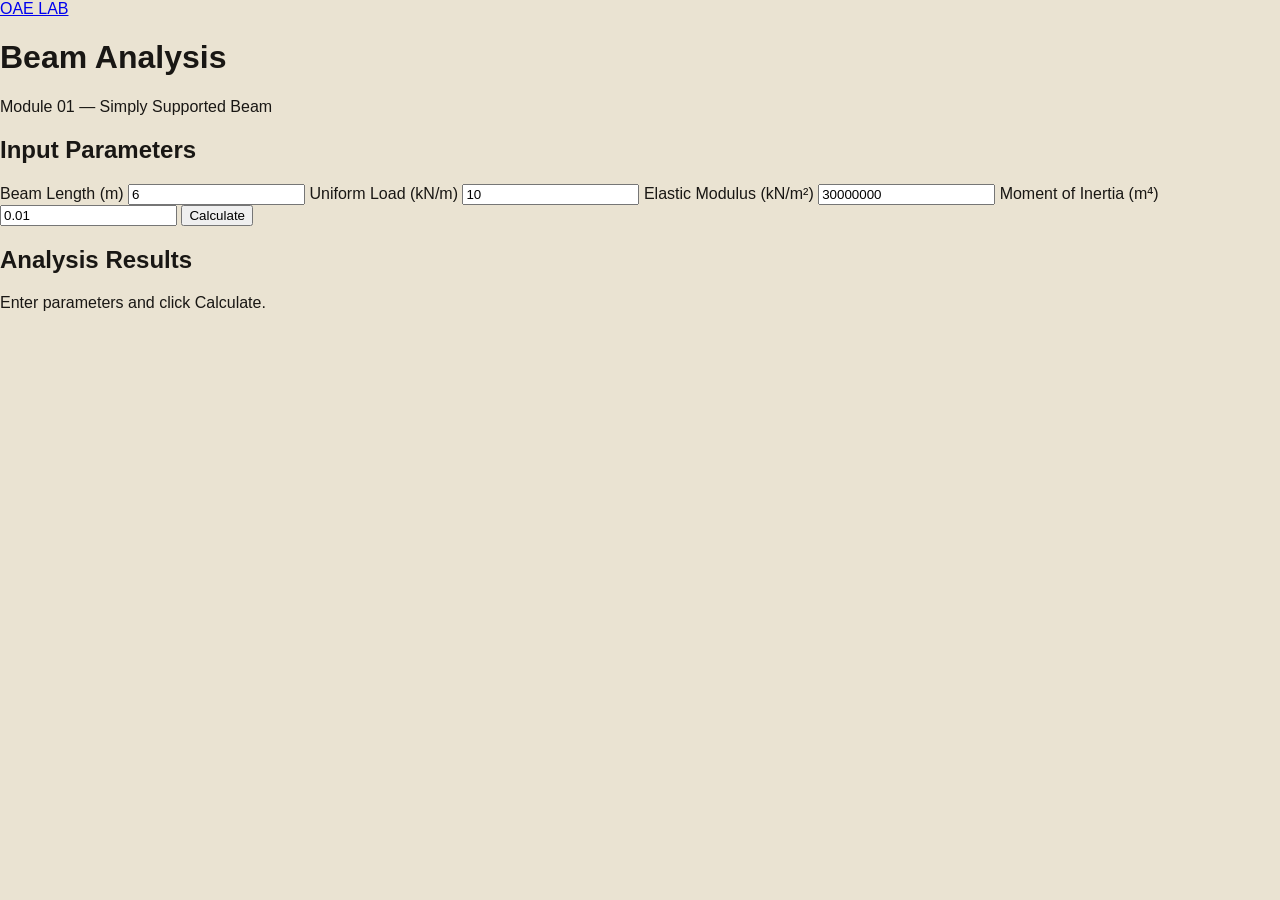
==== beam-analysis.html @ 048b8dc8 "Add Beam Analysis Module 01 interface" ====
<!DOCTYPE html>
<html lang="en">
<head>
    <meta charset="UTF-8">
    <meta name="viewport" content="width=device-width, initial-scale=1.0">
    <title>Beam Analysis | OAE LAB</title>
    <link rel="stylesheet" href="style.css">
</head>
<body>
    <header>
        <a href="index.html">OAE LAB</a>
        <h1>Beam Analysis</h1>
        <p>Module 01 — Simply Supported Beam</p>
    </header>

    <main>
        <section id="beam-inputs">
            <h2>Input Parameters</h2>

            <label for="beam-length">Beam Length (m)</label>
            <input type="number" id="beam-length"
                   value="6" min="0" step="any">

            <label for="beam-load">Uniform Load (kN/m)</label>
            <input type="number" id="beam-load"
                   value="10" step="any">

            <label for="beam-e">Elastic Modulus (kN/m²)</label>
            <input type="number" id="beam-e"
                   value="30000000" min="0" step="any">

            <label for="beam-i">Moment of Inertia (m⁴)</label>
            <input type="number" id="beam-i"
                   value="0.01" min="0" step="any">

            <button type="button" id="calculate-button">
                Calculate
            </button>
        </section>

        <section id="beam-results">
            <h2>Analysis Results</h2>
            <p id="result-status">
                Enter parameters and click Calculate.
            </p>
        </section>
    </main>

    <script src="script.js"></script>
</body>
</html>
---- style.css ----
:root {
    --color-background: #EAE3D2;
    --color-text: #191714;
    --color-primary: #587663;
    --color-accent: #F5C83C;
    --color-coral: #C64B35;
}

body {
    margin: 0;
    background-color: var(--color-background);
    color: var(--color-text);
    font-family: Arial, sans-serif;
}
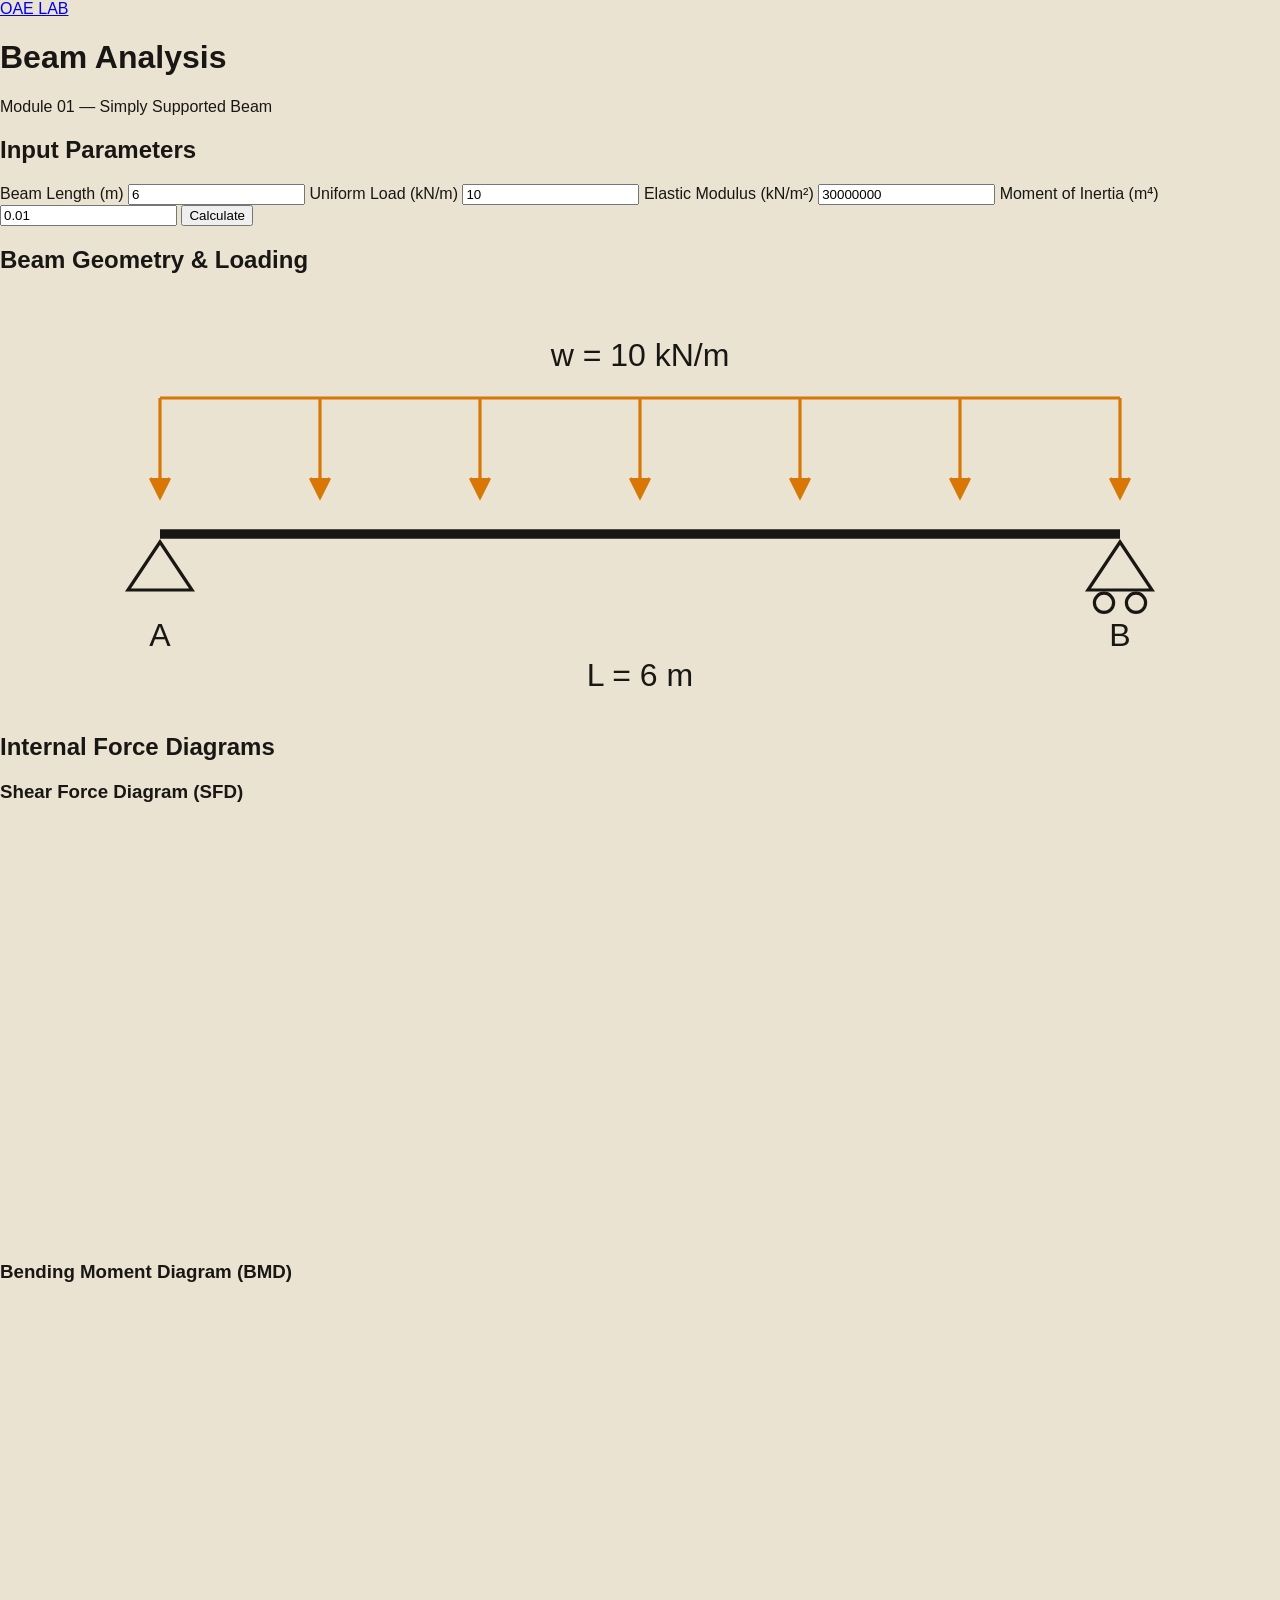
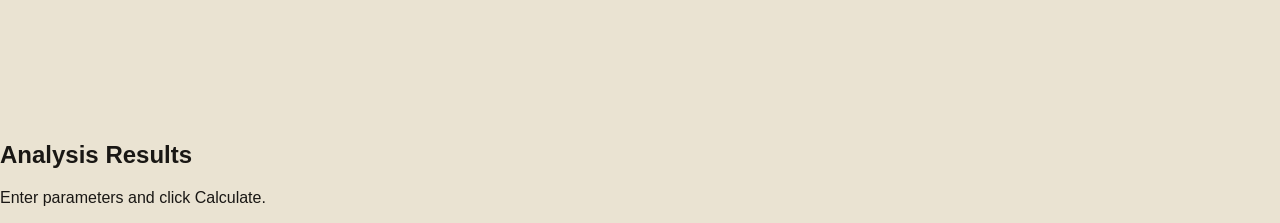
==== commit 78170dad: "Add dynamic beam visualization and SFD BMD diagrams" ====
--- a/beam-analysis.html
+++ b/beam-analysis.html
@@ -38,6 +38,100 @@
                 Calculate
             </button>
         </section>
+        
+        <section id="beam-visualization">
+            <h2>Beam Geometry & Loading</h2>
+
+            <svg
+                id="beam-svg"
+                viewBox="0 0 800 260"
+                width="100%"
+                role="img"
+                aria-label="Simply supported beam with uniformly distributed load">
+
+                <!-- Beam -->
+                <line
+                    x1="100" y1="150"
+                    x2="700" y2="150"
+                    stroke="currentColor"
+                    stroke-width="6"
+                />
+
+                <!-- Left pinned support -->
+                <polygon
+                    points="100,155 80,185 120,185"
+                    fill="none"
+                    stroke="currentColor"
+                    stroke-width="2"
+                />
+
+                <!-- Right roller support -->
+                <polygon
+                    points="700,155 680,185 720,185"
+                    fill="none"
+                    stroke="currentColor"
+                    stroke-width="2"
+                />
+
+                <circle cx="690" cy="193" r="6"
+                        fill="none" stroke="currentColor" stroke-width="2"/>
+                <circle cx="710" cy="193" r="6"
+                        fill="none" stroke="currentColor" stroke-width="2"/>
+
+                <!-- Uniform load -->
+                <line x1="100" y1="65" x2="700" y2="65"
+                    stroke="#d97706" stroke-width="2"/>
+
+                <g stroke="#d97706" stroke-width="2" fill="#d97706">
+                    <path d="M100 65 V125 M94 115 L100 127 L106 115"/>
+                    <path d="M200 65 V125 M194 115 L200 127 L206 115"/>
+                    <path d="M300 65 V125 M294 115 L300 127 L306 115"/>
+                    <path d="M400 65 V125 M394 115 L400 127 L406 115"/>
+                    <path d="M500 65 V125 M494 115 L500 127 L506 115"/>
+                    <path d="M600 65 V125 M594 115 L600 127 L606 115"/>
+                    <path d="M700 65 V125 M694 115 L700 127 L706 115"/>
+                </g>
+
+                <!-- Labels -->
+                <g fill="currentColor" font-size="20" text-anchor="middle">
+                    <text id="svg-load-label" x="400" y="45">w = 10 kN/m</text>
+                    <text x="100" y="220">A</text>
+                    <text x="700" y="220">B</text>
+                    <text id="svg-length-label" x="400" y="245">L = 6 m</text>
+                </g>
+            </svg>
+        </section>
+
+
+        
+        <section id="beam-diagrams">
+            <h2>Internal Force Diagrams</h2>
+
+            <div class="diagram-container">
+                <h3>Shear Force Diagram (SFD)</h3>
+
+                <svg
+                    id="shear-svg"
+                    viewBox="0 0 800 260"
+                    width="100%"
+                    role="img"
+                    aria-label="Shear force diagram">
+                </svg>
+            </div>
+
+            <div class="diagram-container">
+                <h3>Bending Moment Diagram (BMD)</h3>
+
+                <svg
+                    id="moment-svg"
+                    viewBox="0 0 800 260"
+                    width="100%"
+                    role="img"
+                    aria-label="Bending moment diagram">
+                </svg>
+            </div>
+        </section>
+
 
         <section id="beam-results">
             <h2>Analysis Results</h2>
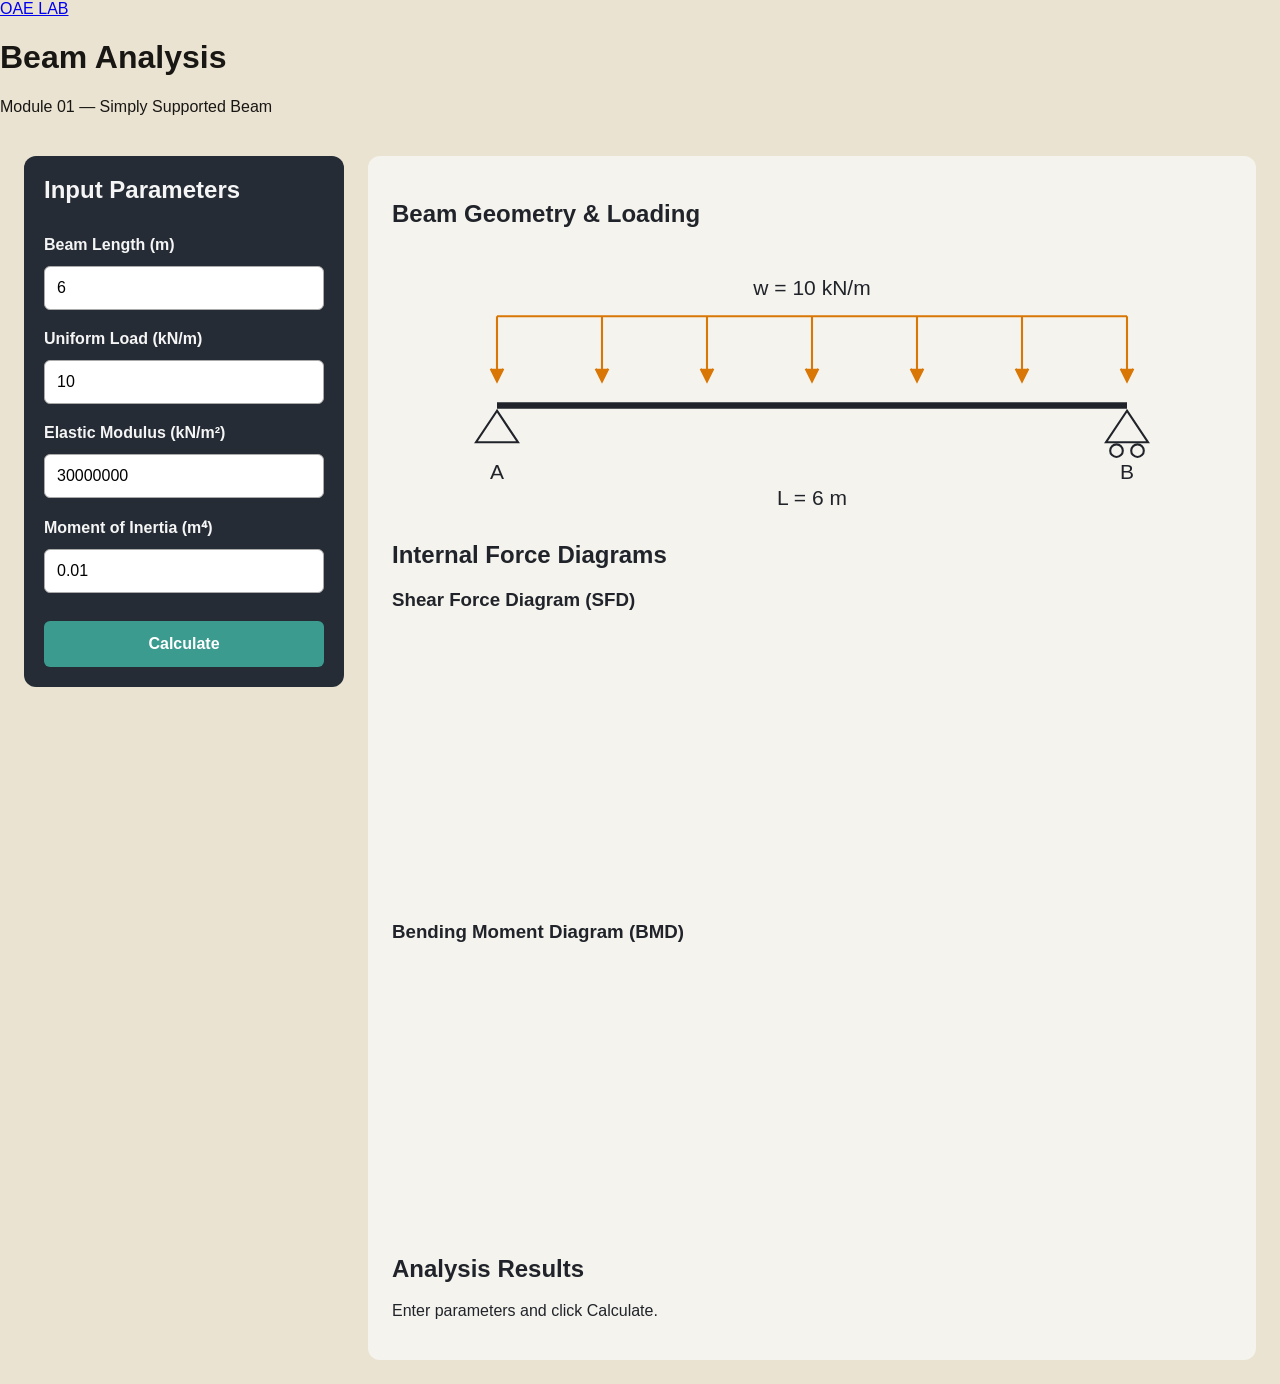
==== commit eae61df8: "Add responsive two-panel beam analysis layout" ====
--- a/beam-analysis.html
+++ b/beam-analysis.html
@@ -15,29 +15,35 @@
     </header>
 
     <main>
-        <section id="beam-inputs">
-            <h2>Input Parameters</h2>
+        <main class="beam-workspace">
+            <div class="beam-input-panel">
 
-            <label for="beam-length">Beam Length (m)</label>
-            <input type="number" id="beam-length"
-                   value="6" min="0" step="any">
+            <section id="beam-inputs">
+                <h2>Input Parameters</h2>
 
-            <label for="beam-load">Uniform Load (kN/m)</label>
-            <input type="number" id="beam-load"
-                   value="10" step="any">
+                <label for="beam-length">Beam Length (m)</label>
+                <input type="number" id="beam-length"
+                       value="6" min="0" step="any">
 
-            <label for="beam-e">Elastic Modulus (kN/m²)</label>
-            <input type="number" id="beam-e"
-                   value="30000000" min="0" step="any">
+                <label for="beam-load">Uniform Load (kN/m)</label>
+                <input type="number" id="beam-load"
+                    value="10" step="any">
 
-            <label for="beam-i">Moment of Inertia (m⁴)</label>
-            <input type="number" id="beam-i"
-                   value="0.01" min="0" step="any">
+                <label for="beam-e">Elastic Modulus (kN/m²)</label>
+                <input type="number" id="beam-e"
+                    value="30000000" min="0" step="any">
 
-            <button type="button" id="calculate-button">
-                Calculate
-            </button>
-        </section>
+                <label for="beam-i">Moment of Inertia (m⁴)</label>
+                <input type="number" id="beam-i"
+                    value="0.01" min="0" step="any">
+
+                <button type="button" id="calculate-button">
+                    Calculate
+                </button>
+            </section>
+        </div>
+        <div class="beam-analysis-panel">
+
         
         <section id="beam-visualization">
             <h2>Beam Geometry & Loading</h2>
@@ -139,7 +145,10 @@
                 Enter parameters and click Calculate.
             </p>
         </section>
+    
+        </div>
     </main>
+
 
     <script src="script.js"></script>
 </body>
--- a/style.css
+++ b/style.css
@@ -13,3 +13,100 @@
     color: var(--color-text);
     font-family: Arial, sans-serif;
 }
+
+/* Beam Analysis — Input Layout */
+
+#beam-inputs {
+    display: grid;
+    grid-template-columns: 1fr;
+    gap: 12px;
+    max-width: 650px;
+    padding: 24px;
+}
+
+#beam-inputs h2 {
+    margin: 0 0 12px;
+}
+
+#beam-inputs label {
+    font-weight: 600;
+    margin-top: 8px;
+}
+
+#beam-inputs input {
+    width: 100%;
+    box-sizing: border-box;
+    padding: 12px;
+    border: 1px solid #aaa;
+    border-radius: 6px;
+    font-size: 16px;
+}
+
+#calculate-button {
+    margin-top: 16px;
+    padding: 14px 24px;
+    border: none;
+    border-radius: 6px;
+    background: #3c9b8f;
+    color: white;
+    font-size: 16px;
+    font-weight: 600;
+    cursor: pointer;
+}
+
+#calculate-button:hover {
+    background: #28776e;
+}
+
+/* Beam Analysis Workspace */
+
+.beam-workspace {
+    display: grid;
+    grid-template-columns: 320px minmax(0, 1fr);
+    gap: 24px;
+    align-items: start;
+    padding: 24px;
+}
+
+.beam-input-panel {
+    min-width: 0;
+    padding: 20px;
+    border-radius: 12px;
+    background: #252c35;
+    color: #f5f5f5;
+}
+
+.beam-analysis-panel {
+    min-width: 0;
+    padding: 24px;
+    border-radius: 12px;
+    background: #f5f3ed;
+    color: #20242a;
+}
+
+#beam-inputs {
+    display: flex;
+    flex-direction: column;
+    gap: 12px;
+    padding: 0;
+    max-width: none;
+}
+
+#beam-inputs input {
+    width: 100%;
+    box-sizing: border-box;
+}
+
+#beam-visualization svg,
+#beam-diagrams svg {
+    display: block;
+    width: 100%;
+    height: auto;
+}
+
+@media (max-width: 900px) {
+    .beam-workspace {
+        grid-template-columns: 1fr;
+        padding: 12px;
+    }
+}
